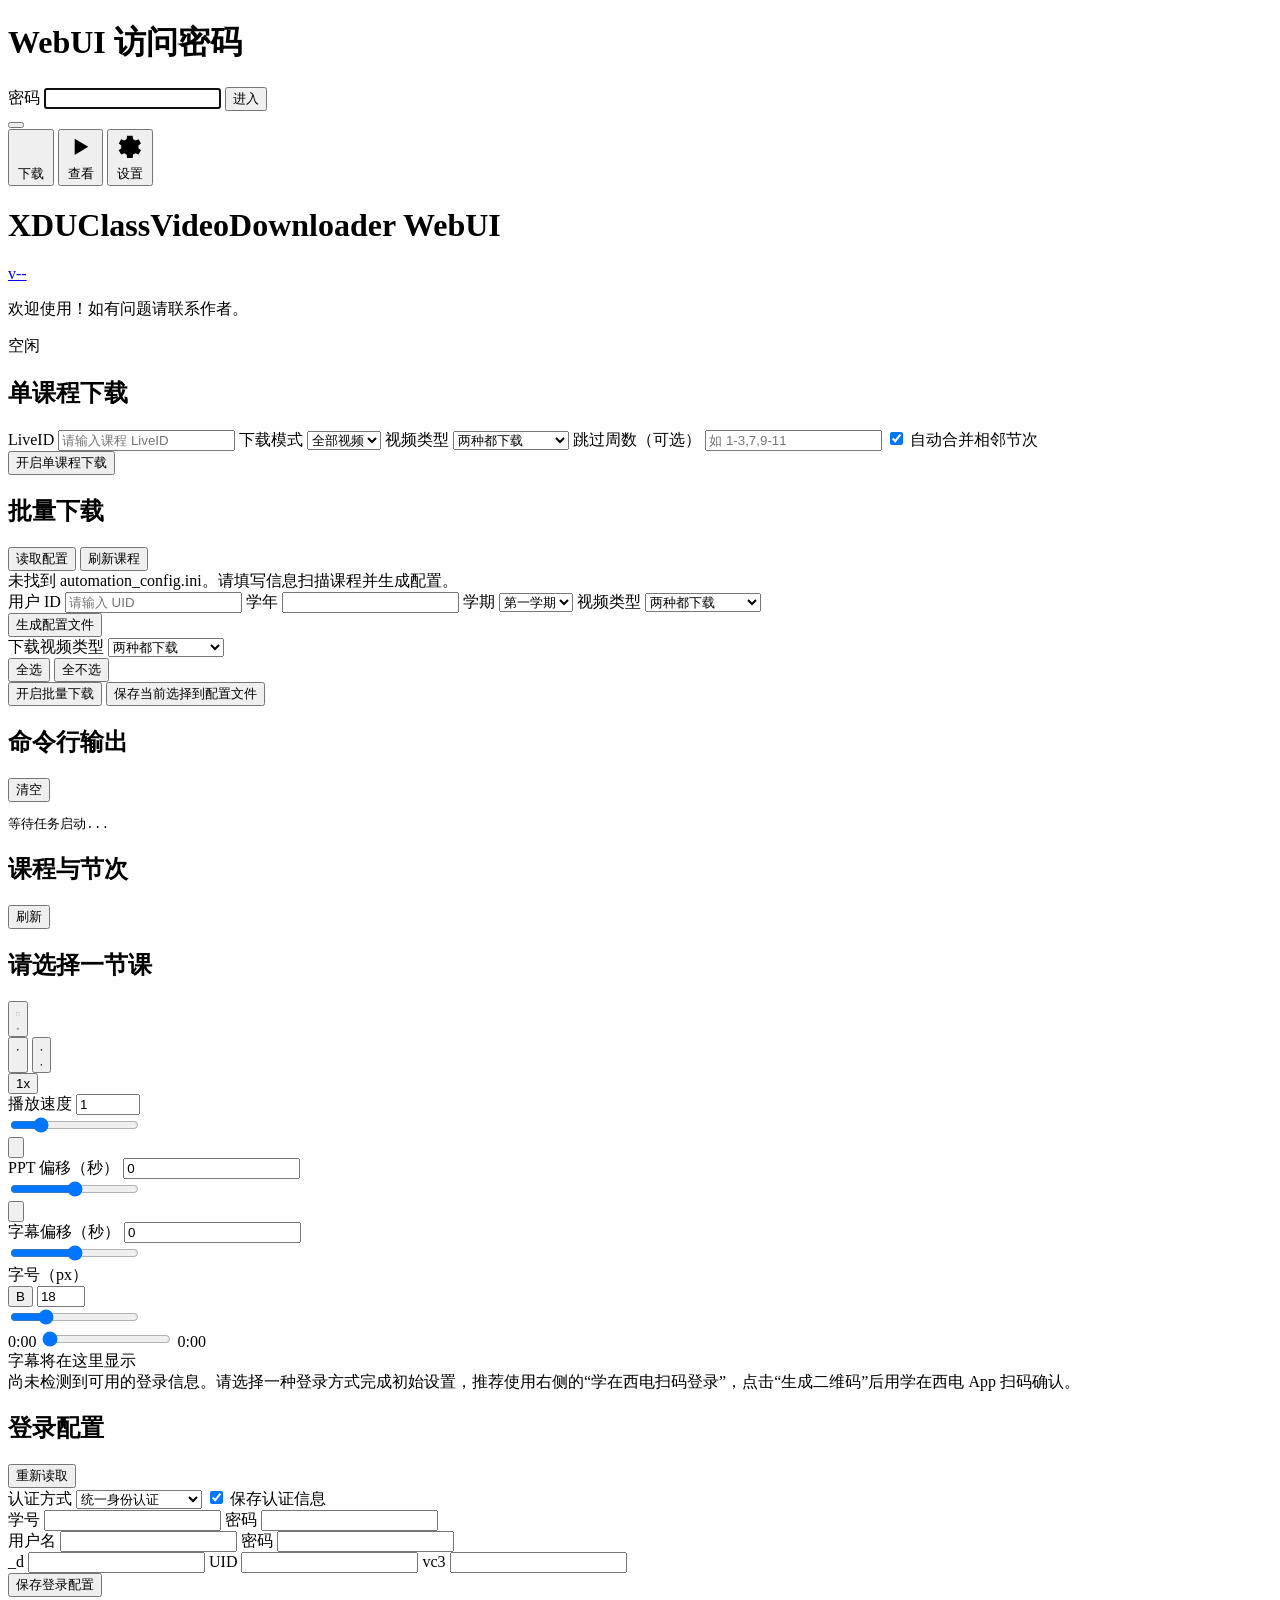
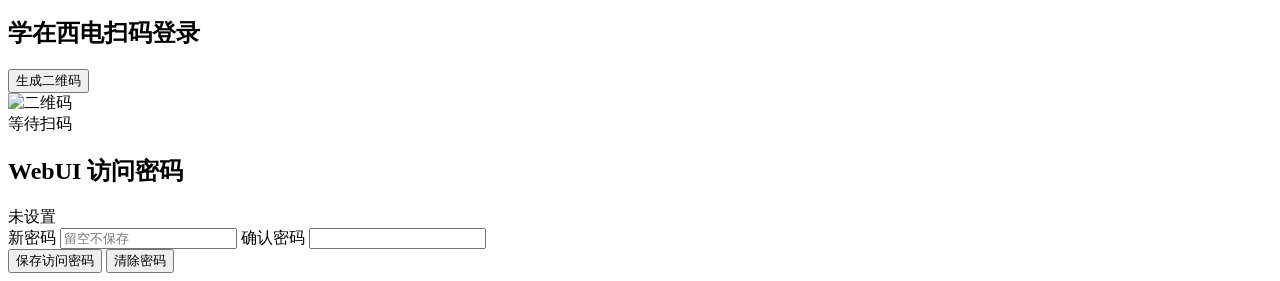
==== xduclassvideodownloader/web/static/index.html @ 501fb2ee "Refactor application into core, CLI and web packages" ====
<!doctype html>
<html lang="zh-CN">
<head>
  <meta charset="utf-8">
  <meta name="viewport" content="width=device-width, initial-scale=1">
  <title>XDUClassVideoDownloader WebUI</title>
  <link rel="stylesheet" href="/static/styles.css">
</head>
<body class="access-checking">
  <div id="accessGate" class="access-gate hidden">
    <form id="accessForm" class="access-card">
      <h1>WebUI 访问密码</h1>
      <label>
        密码
        <input id="accessPassword" type="password" autocomplete="current-password" autofocus>
      </label>
      <button class="primary-btn" type="submit">进入</button>
      <div id="accessError" class="access-error hidden"></div>
    </form>
  </div>
  <div class="app-shell">
    <aside class="sidebar">
      <button id="menuToggle" class="menu-toggle" type="button" aria-label="展开或折叠菜单" title="展开或折叠菜单">
        <span></span>
        <span></span>
        <span></span>
      </button>
      <nav class="nav">
        <button class="nav-item active" type="button" data-page="download" title="下载">
          <span class="nav-icon" aria-hidden="true">
            <svg viewBox="0 0 24 24"><path d="M12 4v10m0 0 4-4m-4 4-4-4M5 20h14"/></svg>
          </span>
          <span class="nav-label">下载</span>
        </button>
        <button class="nav-item" type="button" data-page="viewer" title="查看">
          <span class="nav-icon" aria-hidden="true">
            <svg viewBox="0 0 24 24"><path d="M7 5.5v13l11-6.5-11-6.5Z"/></svg>
          </span>
          <span class="nav-label">查看</span>
        </button>
        <button class="nav-item" type="button" data-page="settings" title="设置">
          <span class="nav-icon" aria-hidden="true">
            <svg viewBox="0 0 24 24"><path d="M12 8.5a3.5 3.5 0 1 1 0 7 3.5 3.5 0 0 1 0-7Z"/><path d="M19 12a7.4 7.4 0 0 0-.08-1.07l2.08-1.6-2-3.46-2.52 1a7.2 7.2 0 0 0-1.86-1.08L14.25 3h-4.5l-.37 2.79a7.2 7.2 0 0 0-1.86 1.08l-2.52-1-2 3.46 2.08 1.6a7.47 7.47 0 0 0 0 2.14L3 14.67l2 3.46 2.52-1c.56.45 1.19.82 1.86 1.08l.37 2.79h4.5l.37-2.79a7.2 7.2 0 0 0 1.86-1.08l2.52 1 2-3.46-2.08-1.6c.05-.35.08-.71.08-1.07Z"/></svg>
          </span>
          <span class="nav-label">设置</span>
        </button>
      </nav>
    </aside>

    <main class="main">
      <header class="topbar">
        <div>
          <div class="title-row">
            <h1>XDUClassVideoDownloader WebUI</h1>
            <a id="versionBadge" class="version-badge" href="https://github.com/lsy223622/XDUClassVideoDownloader/releases" target="_blank" rel="noreferrer">v--</a>
          </div>
          <p id="pageHint">欢迎使用！如有问题请联系作者。</p>
          <a id="updateNotice" class="update-notice hidden" href="https://github.com/lsy223622/XDUClassVideoDownloader/releases" target="_blank" rel="noreferrer"></a>
        </div>
        <div id="globalStatus" class="status-dot">空闲</div>
      </header>

      <section id="downloadPage" class="page active">
        <div class="grid two-col">
          <section class="panel">
            <div class="panel-header">
              <h2>单课程下载</h2>
            </div>
            <div class="form-grid">
              <label>
                LiveID
                <input id="singleLiveId" type="text" inputmode="numeric" placeholder="请输入课程 LiveID">
              </label>
              <label>
                下载模式
                <select id="singleMode">
                  <option value="0">全部视频</option>
                  <option value="1">单节课</option>
                  <option value="2">半节课</option>
                </select>
              </label>
              <label>
                视频类型
                <select id="singleVideoType">
                  <option value="both">两种都下载</option>
                  <option value="ppt">仅 pptVideo</option>
                  <option value="teacher">仅 teacherTrack</option>
                </select>
              </label>
              <label>
                跳过周数（可选）
                <input id="singleSkipWeeks" type="text" placeholder="如 1-3,7,9-11">
              </label>
              <label class="check-row">
                <input id="singleMerge" type="checkbox" checked>
                <span>自动合并相邻节次</span>
              </label>
            </div>
            <button id="startSingle" class="primary-btn" type="button">开启单课程下载</button>
          </section>

          <section class="panel">
            <div class="panel-header">
              <h2>批量下载</h2>
              <div class="inline-actions">
                <button id="reloadAutomation" class="ghost-btn" type="button">读取配置</button>
                <button id="refreshAutomation" class="ghost-btn" type="button">刷新课程</button>
              </div>
            </div>
            <div id="automationMissing" class="hidden">
              <div class="notice">未找到 automation_config.ini。请填写信息扫描课程并生成配置。</div>
              <div class="form-grid compact">
                <label>
                  用户 ID
                  <input id="batchUid" type="text" inputmode="numeric" placeholder="请输入 UID">
                </label>
                <label>
                  学年
                  <input id="batchYear" type="number">
                </label>
                <label>
                  学期
                  <select id="batchTerm">
                    <option value="1">第一学期</option>
                    <option value="2">第二学期</option>
                  </select>
                </label>
                <label>
                  视频类型
                  <select id="batchInitVideoType">
                    <option value="both">两种都下载</option>
                    <option value="ppt">仅 pptVideo</option>
                    <option value="teacher">仅 teacherTrack</option>
                  </select>
                </label>
              </div>
              <div class="button-with-loader">
                <button id="initAutomation" class="secondary-btn" type="button">生成配置文件</button>
                <span id="initAutomationSpinner" class="spinner hidden" aria-hidden="true"></span>
              </div>
            </div>

            <div id="automationReady" class="hidden">
              <div class="batch-toolbar">
                <label>
                  下载视频类型
                  <select id="batchVideoType">
                    <option value="both">两种都下载</option>
                    <option value="ppt">仅 pptVideo</option>
                    <option value="teacher">仅 teacherTrack</option>
                  </select>
                </label>
                <div class="inline-actions">
                  <button id="selectAllCourses" class="ghost-btn" type="button">全选</button>
                  <button id="selectNoCourses" class="ghost-btn" type="button">全不选</button>
                </div>
              </div>
              <div id="courseList" class="course-list"></div>
              <div class="batch-footer">
                <button id="startBatch" class="primary-btn" type="button">开启批量下载</button>
                <button id="saveCourseSelection" class="secondary-btn" type="button">保存当前选择到配置文件</button>
              </div>
            </div>
          </section>
        </div>

        <section class="panel terminal-panel">
          <div class="panel-header">
            <div class="terminal-title">
              <h2>命令行输出</h2>
              <span id="streamIndicator" class="stream-indicator" title="输出流状态"></span>
            </div>
            <button id="clearOutput" class="ghost-btn" type="button">清空</button>
          </div>
          <pre id="terminalOutput" class="terminal">等待任务启动...</pre>
        </section>
      </section>

      <section id="viewerPage" class="page">
        <div class="viewer-layout">
          <section class="panel library-panel">
            <div class="panel-header">
              <h2>课程与节次</h2>
              <button id="reloadLibrary" class="ghost-btn" type="button">刷新</button>
            </div>
            <div id="libraryList" class="library-list"></div>
          </section>
          <section class="panel player-panel">
            <div class="panel-header">
              <h2 id="viewerTitle">请选择一节课</h2>
              <button id="maximizePlayer" class="icon-btn" type="button" title="最大化视频块" aria-label="最大化视频块">
                <svg class="expand-icon" viewBox="0 0 24 24"><path d="M8 3H3v5M16 3h5v5M8 21H3v-5M21 16v5h-5"/></svg>
                <svg class="collapse-icon" viewBox="0 0 24 24"><path d="M4 9h5V4M20 9h-5V4M9 20v-5H4M15 20v-5h5"/></svg>
              </button>
            </div>
            <div id="videoGrid" class="video-grid"></div>
            <div class="player-controls">
              <div class="player-buttons">
                <button id="playerPlayPause" class="icon-btn control-icon-btn" type="button" title="播放/暂停" aria-label="播放/暂停">
                  <svg class="play-icon" viewBox="0 0 24 24"><path d="M8 5v14l11-7-11-7Z"/></svg>
                  <svg class="pause-icon" viewBox="0 0 24 24"><path d="M8 5v14M16 5v14"/></svg>
                </button>
                <button id="playerMute" class="icon-btn control-icon-btn" type="button" title="静音/取消静音" aria-label="静音/取消静音">
                  <svg class="volume-icon" viewBox="0 0 24 24"><path d="M4 9v6h4l5 4V5L8 9H4Z"/><path d="M16 9.5a4 4 0 0 1 0 5"/><path d="M18.5 7a7 7 0 0 1 0 10"/></svg>
                  <svg class="muted-icon" viewBox="0 0 24 24"><path d="M4 9v6h4l5 4V5L8 9H4Z"/><path d="m20 9.5-5 5m0-5 5 5"/></svg>
                </button>
                <div class="control-menu-wrap">
                  <button id="playbackSpeedSettings" class="icon-btn control-icon-btn text-icon-btn" type="button" title="播放速度" aria-label="播放速度">1x</button>
                  <div id="playbackSpeedMenu" class="control-popover hidden">
                    <div class="control-row">
                      <label for="playbackSpeedInput">播放速度</label>
                      <input id="playbackSpeedInput" type="number" min="0.25" max="4" step="0.05" value="1">
                    </div>
                    <div class="range-wrap">
                      <input id="playbackSpeedRange" type="range" min="0.5" max="3" step="0.05" value="1" data-default-value="1">
                      <span class="range-default-dot" aria-hidden="true"></span>
                    </div>
                  </div>
                </div>
                <div class="control-menu-wrap">
                  <button id="videoOffsetSettings" class="icon-btn control-icon-btn" type="button" title="视频时间偏移" aria-label="视频时间偏移">
                    <svg viewBox="0 0 24 24"><path d="M12 6v6l4 2"/><path d="M21 12a9 9 0 1 1-3.2-6.9"/><path d="M21 3v6h-6"/></svg>
                  </button>
                  <div id="videoOffsetMenu" class="control-popover hidden">
                    <div class="control-row">
                      <label for="pptOffsetInput">PPT 偏移（秒）</label>
                      <input id="pptOffsetInput" type="number" step="0.01" value="0">
                    </div>
                    <div class="range-wrap">
                      <input id="pptOffsetRange" type="range" min="-10" max="10" step="0.1" value="0" data-default-value="0">
                      <span class="range-default-dot" aria-hidden="true"></span>
                    </div>
                  </div>
                </div>
                <div class="control-menu-wrap">
                  <button id="subtitleSettings" class="icon-btn control-icon-btn" type="button" title="字幕设置" aria-label="字幕设置">
                    <svg viewBox="0 0 24 24"><path d="M4 7h10M18 7h2M4 17h2M10 17h10M12 5v4M8 15v4"/></svg>
                  </button>
                  <div id="subtitleSettingsMenu" class="control-popover hidden">
                    <div class="control-row">
                      <label for="subtitleOffsetInput">字幕偏移（秒）</label>
                      <input id="subtitleOffsetInput" type="number" step="0.01" value="0">
                    </div>
                    <div class="range-wrap">
                      <input id="subtitleOffsetRange" type="range" min="-10" max="10" step="0.1" value="0" data-default-value="0">
                      <span class="range-default-dot" aria-hidden="true"></span>
                    </div>
                    <div class="control-row">
                      <label for="subtitleFontInput">字号（px）</label>
                      <div class="input-with-prefix">
                        <button id="subtitleBoldToggle" class="bold-toggle" type="button" title="粗体" aria-label="粗体">B</button>
                        <input id="subtitleFontInput" type="number" min="10" max="72" step="1" value="18">
                      </div>
                    </div>
                    <div class="range-wrap">
                      <input id="subtitleFontRange" type="range" min="12" max="36" step="1" value="18" data-default-value="18">
                      <span class="range-default-dot" aria-hidden="true"></span>
                    </div>
                  </div>
                </div>
              </div>
              <div class="player-progress">
                <span id="playerCurrentTime">0:00</span>
                <input id="playerProgress" type="range" min="0" max="1000" step="1" value="0">
                <span id="playerDuration">0:00</span>
              </div>
            </div>
            <div class="subtitle-panel">
              <div id="subtitleBlock" class="subtitle-block">字幕将在这里显示</div>
            </div>
          </section>
        </div>
      </section>

      <section id="settingsPage" class="page">
        <div id="initialSetupGuide" class="notice setup-guide hidden">
          尚未检测到可用的登录信息。请选择一种登录方式完成初始设置，推荐使用右侧的“学在西电扫码登录”，点击“生成二维码”后用学在西电 App 扫码确认。
        </div>
        <div class="grid two-col">
          <section class="panel">
            <div class="panel-header">
              <h2>登录配置</h2>
              <button id="reloadAuth" class="ghost-btn" type="button">重新读取</button>
            </div>
            <div class="form-grid">
              <label>
                认证方式
                <select id="authMethod">
                  <option value="ids">统一身份认证</option>
                  <option value="chaoxing">超星账号密码</option>
                  <option value="cookies">手动 Cookie</option>
                  <option value="chaoxing_qr">学在西电扫码登录</option>
                </select>
              </label>
              <label class="check-row">
                <input id="saveAuthInfo" type="checkbox" checked>
                <span>保存认证信息</span>
              </label>
            </div>
            <div class="auth-block" data-auth-block="ids">
              <label>学号 <input id="idsUsername" type="text"></label>
              <label>密码 <input id="idsPassword" type="password"></label>
            </div>
            <div class="auth-block hidden" data-auth-block="chaoxing">
              <label>用户名 <input id="chaoxingUsername" type="text"></label>
              <label>密码 <input id="chaoxingPassword" type="password"></label>
            </div>
            <div class="auth-block hidden" data-auth-block="cookies">
              <label>_d <input id="cookieD" type="text"></label>
              <label>UID <input id="cookieUid" type="text"></label>
              <label>vc3 <input id="cookieVc3" type="text"></label>
            </div>
            <button id="saveAuth" class="primary-btn" type="button">保存登录配置</button>
          </section>

          <section class="panel">
            <div class="panel-header">
              <h2>学在西电扫码登录</h2>
            </div>
            <button id="startQr" class="secondary-btn" type="button">生成二维码</button>
            <div id="qrBox" class="qr-box hidden">
              <div id="qrLoading" class="qr-placeholder hidden" aria-live="polite">
                <span class="spinner" aria-hidden="true"></span>
              </div>
              <img id="qrImage" class="hidden" alt="二维码">
              <div id="qrStatus" class="notice">等待扫码</div>
            </div>
          </section>

          <section id="webuiPasswordPanel" class="panel">
            <div class="panel-header">
              <h2>WebUI 访问密码</h2>
              <span id="webuiPasswordState" class="muted-text">未设置</span>
            </div>
            <div class="form-grid">
              <label>
                新密码
                <input id="webuiPassword" type="password" autocomplete="new-password" placeholder="留空不保存">
              </label>
              <label>
                确认密码
                <input id="webuiPasswordConfirm" type="password" autocomplete="new-password">
              </label>
            </div>
            <div class="inline-actions">
              <button id="saveWebuiPassword" class="primary-btn" type="button">保存访问密码</button>
              <button id="clearWebuiPassword" class="ghost-btn" type="button">清除密码</button>
            </div>
          </section>
        </div>
      </section>
    </main>
  </div>
  <script src="/static/app.js"></script>
</body>
</html>
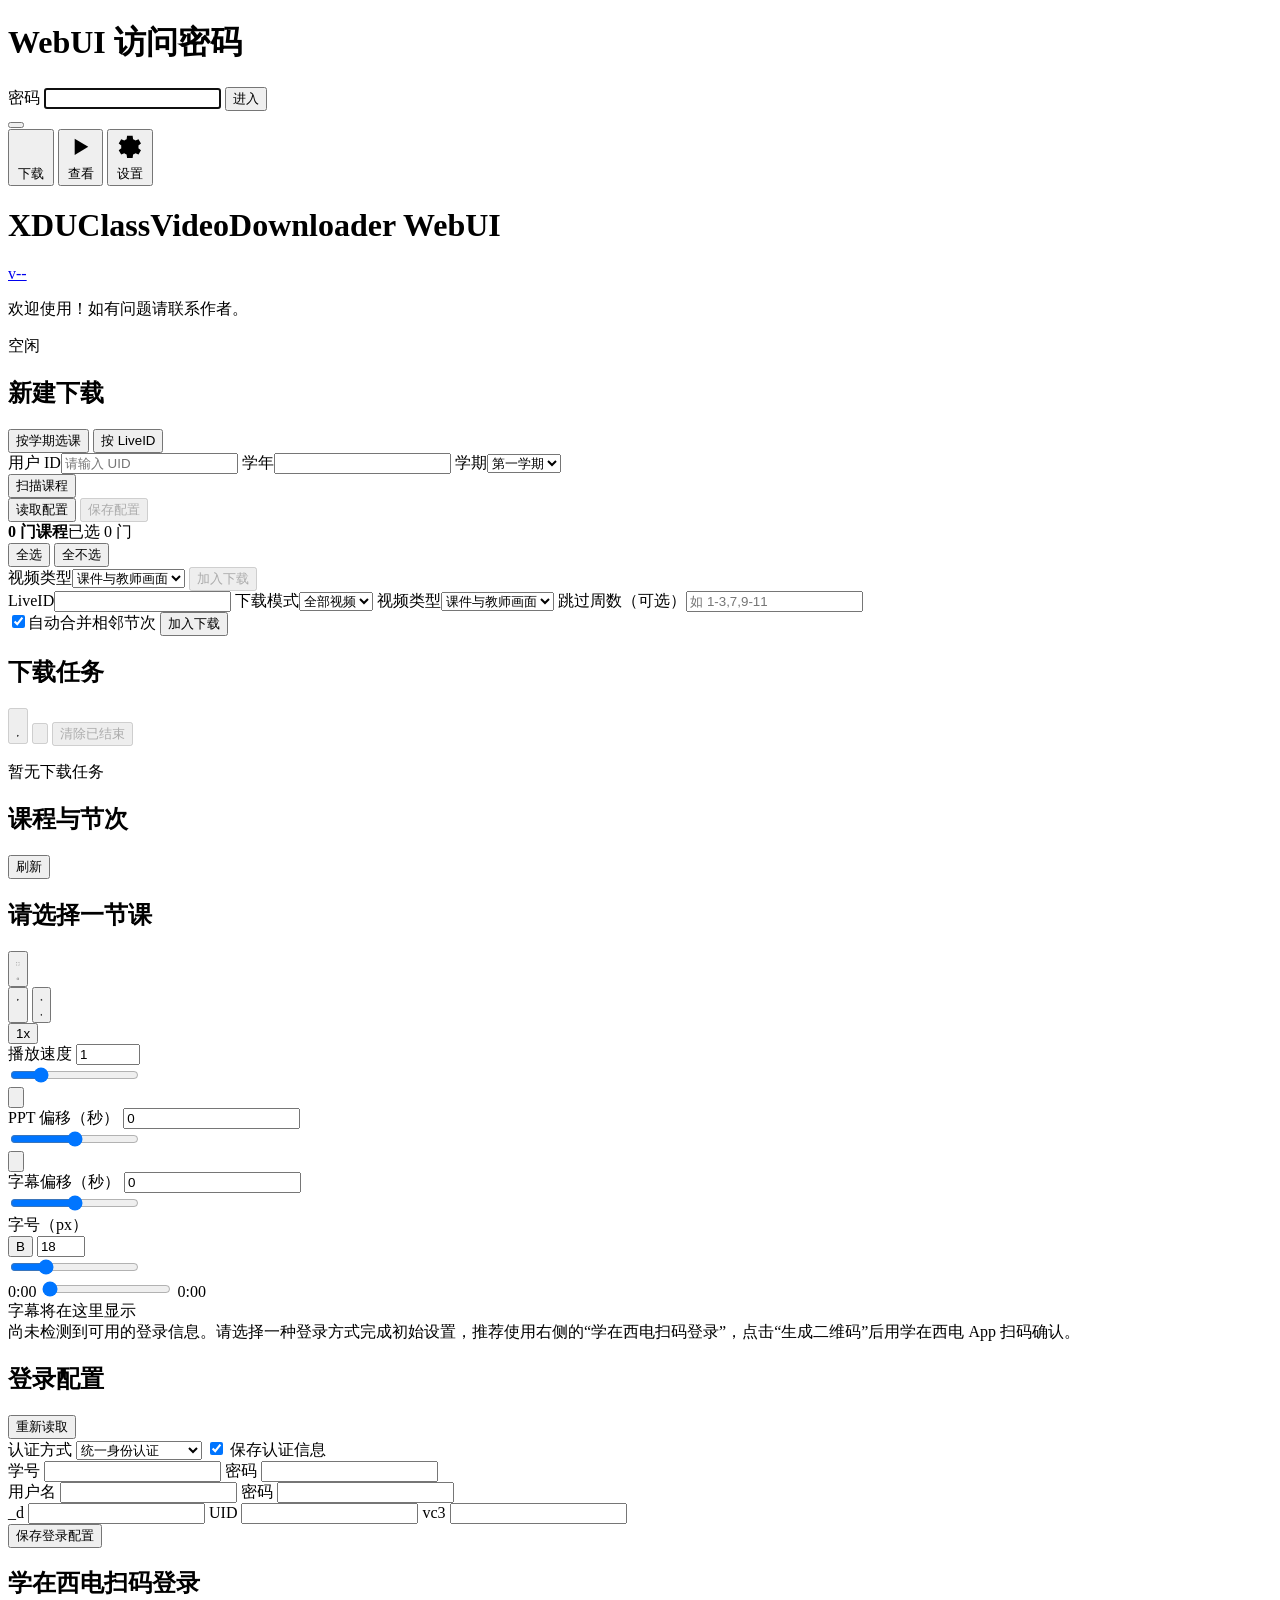
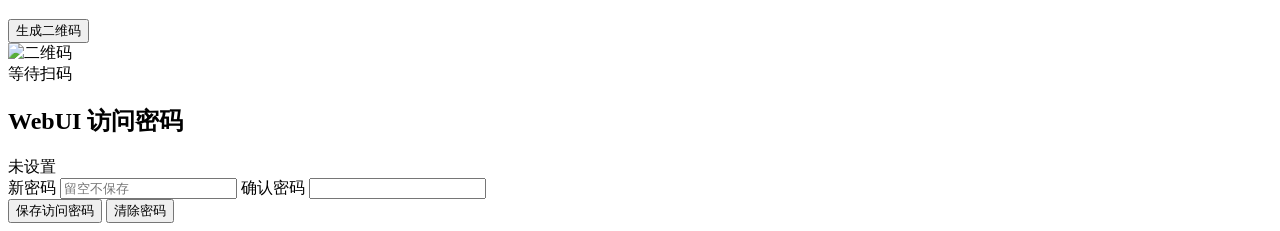
==== commit 722216e7: "Implement native WebUI download queue" ====
--- a/xduclassvideodownloader/web/static/index.html
+++ b/xduclassvideodownloader/web/static/index.html
@@ -61,119 +61,93 @@
       </header>
 
       <section id="downloadPage" class="page active">
-        <div class="grid two-col">
+        <p id="downloadNotice" class="notice hidden" role="status"></p>
+        <div class="grid two-col download-grid">
           <section class="panel">
             <div class="panel-header">
-              <h2>单课程下载</h2>
-            </div>
-            <div class="form-grid">
-              <label>
-                LiveID
-                <input id="singleLiveId" type="text" inputmode="numeric" placeholder="请输入课程 LiveID">
-              </label>
-              <label>
-                下载模式
-                <select id="singleMode">
+              <h2>新建下载</h2>
+              <div class="inline-actions" aria-label="下载方式">
+                <button id="batchMode" class="secondary-btn" type="button" aria-pressed="true">按学期选课</button>
+                <button id="liveMode" class="secondary-btn" type="button" aria-pressed="false">按 LiveID</button>
+              </div>
+            </div>
+
+            <div id="batchDownload" class="download-form">
+              <form id="scanCourses" class="download-form">
+                <div class="form-grid download-term">
+                  <label>用户 ID<input id="batchUid" inputmode="numeric" placeholder="请输入 UID" required></label>
+                  <label>学年<input id="batchYear" type="number" required></label>
+                  <label>学期<select id="batchTerm">
+                    <option value="1">第一学期</option>
+                    <option value="2">第二学期</option>
+                  </select></label>
+                </div>
+                <div class="download-toolbar">
+                  <button id="scanButton" class="secondary-btn" type="submit">扫描课程</button>
+                  <div class="inline-actions">
+                    <button id="reloadAutomation" class="ghost-btn" type="button">读取配置</button>
+                    <button id="saveCourseSelection" class="ghost-btn" type="button" disabled>保存配置</button>
+                  </div>
+                </div>
+              </form>
+              <div class="download-toolbar">
+                <div class="inline-actions"><strong id="courseCount">0 门课程</strong><span id="selectedCount" class="course-meta">已选 0 门</span></div>
+                <div class="inline-actions">
+                  <button id="selectAllCourses" class="ghost-btn" type="button">全选</button>
+                  <button id="selectNoCourses" class="ghost-btn" type="button">全不选</button>
+                </div>
+              </div>
+              <div id="courseList" class="course-list"></div>
+              <div class="download-toolbar download-submit">
+                <label>视频类型<select id="batchVideoType">
+                  <option value="both">课件与教师画面</option>
+                  <option value="ppt">仅课件画面</option>
+                  <option value="teacher">仅教师画面</option>
+                </select></label>
+                <button id="startBatch" class="primary-btn" type="button" disabled>加入下载</button>
+              </div>
+            </div>
+
+            <form id="singleDownload" class="download-form hidden">
+              <div class="form-grid">
+                <label>LiveID<input id="singleLiveId" inputmode="numeric" pattern="[0-9]+" required></label>
+                <label>下载模式<select id="singleMode">
                   <option value="0">全部视频</option>
                   <option value="1">单节课</option>
                   <option value="2">半节课</option>
-                </select>
-              </label>
-              <label>
-                视频类型
-                <select id="singleVideoType">
-                  <option value="both">两种都下载</option>
-                  <option value="ppt">仅 pptVideo</option>
-                  <option value="teacher">仅 teacherTrack</option>
-                </select>
-              </label>
-              <label>
-                跳过周数（可选）
-                <input id="singleSkipWeeks" type="text" placeholder="如 1-3,7,9-11">
-              </label>
-              <label class="check-row">
-                <input id="singleMerge" type="checkbox" checked>
-                <span>自动合并相邻节次</span>
-              </label>
-            </div>
-            <button id="startSingle" class="primary-btn" type="button">开启单课程下载</button>
+                </select></label>
+                <label>视频类型<select id="singleVideoType">
+                  <option value="both">课件与教师画面</option>
+                  <option value="ppt">仅课件画面</option>
+                  <option value="teacher">仅教师画面</option>
+                </select></label>
+                <label>跳过周数（可选）<input id="singleSkipWeeks" placeholder="如 1-3,7,9-11"></label>
+              </div>
+              <div class="download-toolbar">
+                <label class="check-row"><input id="singleMerge" type="checkbox" checked>自动合并相邻节次</label>
+                <button id="startSingle" class="primary-btn" type="submit">加入下载</button>
+              </div>
+            </form>
           </section>
 
           <section class="panel">
             <div class="panel-header">
-              <h2>批量下载</h2>
-              <div class="inline-actions">
-                <button id="reloadAutomation" class="ghost-btn" type="button">读取配置</button>
-                <button id="refreshAutomation" class="ghost-btn" type="button">刷新课程</button>
-              </div>
-            </div>
-            <div id="automationMissing" class="hidden">
-              <div class="notice">未找到 automation_config.ini。请填写信息扫描课程并生成配置。</div>
-              <div class="form-grid compact">
-                <label>
-                  用户 ID
-                  <input id="batchUid" type="text" inputmode="numeric" placeholder="请输入 UID">
-                </label>
-                <label>
-                  学年
-                  <input id="batchYear" type="number">
-                </label>
-                <label>
-                  学期
-                  <select id="batchTerm">
-                    <option value="1">第一学期</option>
-                    <option value="2">第二学期</option>
-                  </select>
-                </label>
-                <label>
-                  视频类型
-                  <select id="batchInitVideoType">
-                    <option value="both">两种都下载</option>
-                    <option value="ppt">仅 pptVideo</option>
-                    <option value="teacher">仅 teacherTrack</option>
-                  </select>
-                </label>
-              </div>
-              <div class="button-with-loader">
-                <button id="initAutomation" class="secondary-btn" type="button">生成配置文件</button>
-                <span id="initAutomationSpinner" class="spinner hidden" aria-hidden="true"></span>
-              </div>
-            </div>
-
-            <div id="automationReady" class="hidden">
-              <div class="batch-toolbar">
-                <label>
-                  下载视频类型
-                  <select id="batchVideoType">
-                    <option value="both">两种都下载</option>
-                    <option value="ppt">仅 pptVideo</option>
-                    <option value="teacher">仅 teacherTrack</option>
-                  </select>
-                </label>
-                <div class="inline-actions">
-                  <button id="selectAllCourses" class="ghost-btn" type="button">全选</button>
-                  <button id="selectNoCourses" class="ghost-btn" type="button">全不选</button>
-                </div>
-              </div>
-              <div id="courseList" class="course-list"></div>
-              <div class="batch-footer">
-                <button id="startBatch" class="primary-btn" type="button">开启批量下载</button>
-                <button id="saveCourseSelection" class="secondary-btn" type="button">保存当前选择到配置文件</button>
-              </div>
-            </div>
-          </section>
-        </div>
-
-        <section class="panel terminal-panel">
-          <div class="panel-header">
-            <div class="terminal-title">
-              <h2>命令行输出</h2>
-              <span id="streamIndicator" class="stream-indicator" title="输出流状态"></span>
-            </div>
-            <button id="clearOutput" class="ghost-btn" type="button">清空</button>
-          </div>
-          <pre id="terminalOutput" class="terminal">等待任务启动...</pre>
-        </section>
+              <h2>下载任务</h2>
+              <div class="inline-actions download-controls">
+                <button id="pauseDownloads" class="ghost-btn download-icon-btn" type="button" title="暂停下载" aria-label="暂停下载" disabled>
+                  <svg viewBox="0 0 24 24" aria-hidden="true"><path d="M9 5v14m6-14v14"/></svg>
+                  <svg viewBox="0 0 24 24" aria-hidden="true" hidden><path d="M8 5v14l11-7z"/></svg>
+                </button>
+                <button id="stopDownloads" class="ghost-btn download-icon-btn" type="button" title="停止所有下载" aria-label="停止所有下载" disabled>
+                  <svg viewBox="0 0 24 24" aria-hidden="true"><rect x="6" y="6" width="12" height="12" rx="1"/></svg>
+                </button>
+                <button id="clearCompleted" class="ghost-btn" type="button" disabled>清除已结束</button>
+              </div>
+            </div>
+            <p id="emptyDownloadJobs" class="notice">暂无下载任务</p>
+            <div id="downloadJobs" class="download-jobs"></div>
+          </section>
+        </div>
       </section>
 
       <section id="viewerPage" class="page">
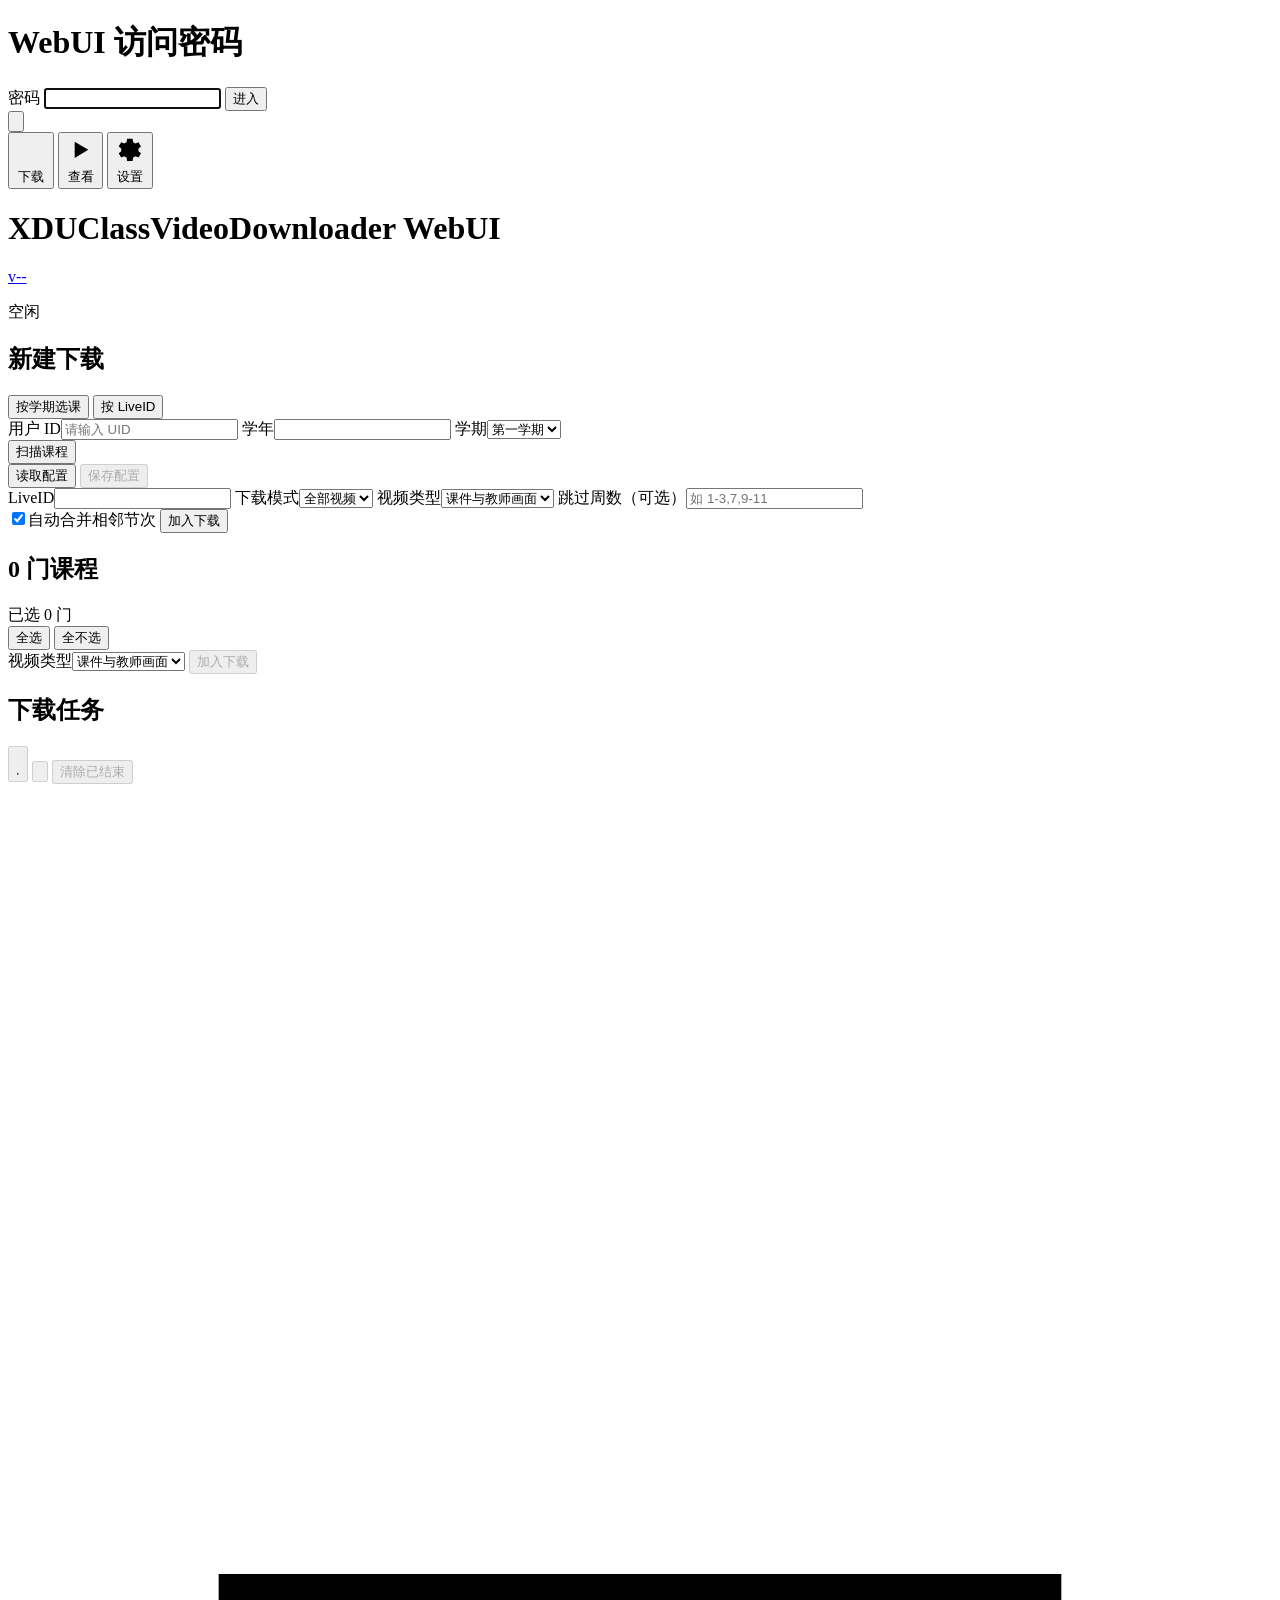
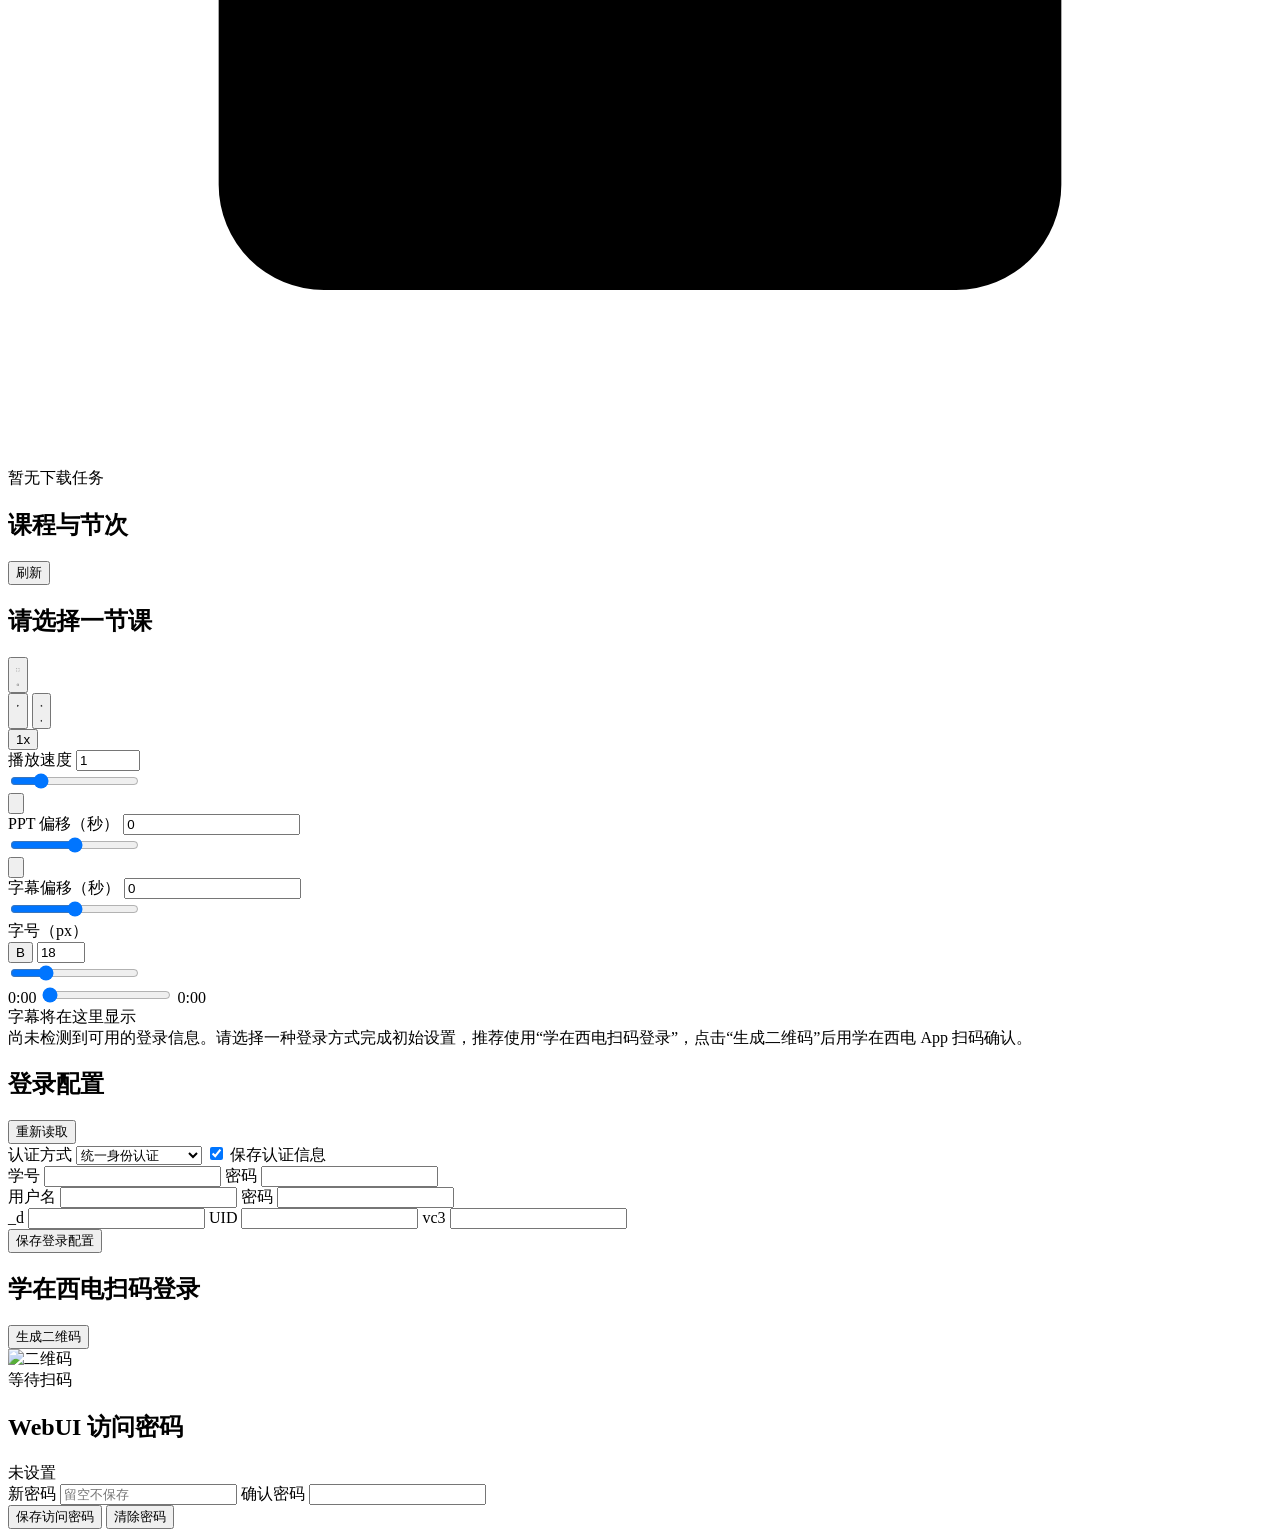
==== commit bbb0046b: "Redesign WebUI layout and color themes" ====
--- a/xduclassvideodownloader/web/static/index.html
+++ b/xduclassvideodownloader/web/static/index.html
@@ -21,12 +21,10 @@
   <div class="app-shell">
     <aside class="sidebar">
       <button id="menuToggle" class="menu-toggle" type="button" aria-label="展开或折叠菜单" title="展开或折叠菜单">
-        <span></span>
-        <span></span>
-        <span></span>
+        <svg viewBox="0 0 24 24" aria-hidden="true"><rect x="3" y="4" width="18" height="16" rx="2"/><path d="M9 4v16"/></svg>
       </button>
-      <nav class="nav">
-        <button class="nav-item active" type="button" data-page="download" title="下载">
+      <nav class="nav" aria-label="主导航">
+        <button class="nav-item active" type="button" data-page="download" title="下载" aria-current="page">
           <span class="nav-icon" aria-hidden="true">
             <svg viewBox="0 0 24 24"><path d="M12 4v10m0 0 4-4m-4 4-4-4M5 20h14"/></svg>
           </span>
@@ -47,32 +45,32 @@
       </nav>
     </aside>
 
+    <header class="topbar">
+      <div>
+        <div class="title-row">
+          <h1 lang="en">XDUClassVideoDownloader WebUI</h1>
+          <a id="versionBadge" class="version-badge" href="https://github.com/lsy223622/XDUClassVideoDownloader/releases" target="_blank" rel="noreferrer">v--</a>
+        </div>
+        <p id="updateError" class="hidden" role="status"></p>
+        <a id="updateNotice" class="update-notice hidden" href="https://github.com/lsy223622/XDUClassVideoDownloader/releases" target="_blank" rel="noreferrer"></a>
+      </div>
+      <div id="globalStatus" class="status-dot" role="status">空闲</div>
+    </header>
+
     <main class="main">
-      <header class="topbar">
-        <div>
-          <div class="title-row">
-            <h1>XDUClassVideoDownloader WebUI</h1>
-            <a id="versionBadge" class="version-badge" href="https://github.com/lsy223622/XDUClassVideoDownloader/releases" target="_blank" rel="noreferrer">v--</a>
-          </div>
-          <p id="pageHint">欢迎使用！如有问题请联系作者。</p>
-          <a id="updateNotice" class="update-notice hidden" href="https://github.com/lsy223622/XDUClassVideoDownloader/releases" target="_blank" rel="noreferrer"></a>
-        </div>
-        <div id="globalStatus" class="status-dot">空闲</div>
-      </header>
-
       <section id="downloadPage" class="page active">
         <p id="downloadNotice" class="notice hidden" role="status"></p>
-        <div class="grid two-col download-grid">
-          <section class="panel">
-            <div class="panel-header">
-              <h2>新建下载</h2>
-              <div class="inline-actions" aria-label="下载方式">
-                <button id="batchMode" class="secondary-btn" type="button" aria-pressed="true">按学期选课</button>
-                <button id="liveMode" class="secondary-btn" type="button" aria-pressed="false">按 LiveID</button>
-              </div>
-            </div>
-
-            <div id="batchDownload" class="download-form">
+        <div class="bento-grid download-grid">
+          <div class="download-compose">
+            <section class="panel download-source" aria-labelledby="downloadSourceTitle">
+              <div class="panel-header">
+                <h2 id="downloadSourceTitle">新建下载</h2>
+                <div class="mode-switch" role="group" aria-label="下载方式">
+                  <button id="batchMode" class="secondary-btn" type="button" aria-pressed="true">按学期选课</button>
+                  <button id="liveMode" class="secondary-btn" type="button" aria-pressed="false">按 LiveID</button>
+                </div>
+              </div>
+
               <form id="scanCourses" class="download-form">
                 <div class="form-grid download-term">
                   <label>用户 ID<input id="batchUid" inputmode="numeric" placeholder="请输入 UID" required></label>
@@ -90,8 +88,35 @@
                   </div>
                 </div>
               </form>
+
+              <form id="singleDownload" class="download-form hidden">
+                <div class="form-grid">
+                  <label>LiveID<input id="singleLiveId" inputmode="numeric" pattern="[0-9]+" required></label>
+                  <label>下载模式<select id="singleMode">
+                    <option value="0">全部视频</option>
+                    <option value="1">单节课</option>
+                    <option value="2">半节课</option>
+                  </select></label>
+                  <label>视频类型<select id="singleVideoType">
+                    <option value="both">课件与教师画面</option>
+                    <option value="ppt">仅课件画面</option>
+                    <option value="teacher">仅教师画面</option>
+                  </select></label>
+                  <label>跳过周数（可选）<input id="singleSkipWeeks" placeholder="如 1-3,7,9-11"></label>
+                </div>
+                <div class="download-toolbar">
+                  <label class="check-row"><input id="singleMerge" type="checkbox" checked>自动合并相邻节次</label>
+                  <button id="startSingle" class="primary-btn" type="submit">加入下载</button>
+                </div>
+              </form>
+            </section>
+
+            <section id="courseSelection" class="panel download-form" aria-labelledby="courseCount">
               <div class="download-toolbar">
-                <div class="inline-actions"><strong id="courseCount">0 门课程</strong><span id="selectedCount" class="course-meta">已选 0 门</span></div>
+                <div class="inline-actions">
+                  <h2 id="courseCount">0 门课程</h2>
+                  <span id="selectedCount" class="selection-badge">已选 0 门</span>
+                </div>
                 <div class="inline-actions">
                   <button id="selectAllCourses" class="ghost-btn" type="button">全选</button>
                   <button id="selectNoCourses" class="ghost-btn" type="button">全不选</button>
@@ -106,33 +131,12 @@
                 </select></label>
                 <button id="startBatch" class="primary-btn" type="button" disabled>加入下载</button>
               </div>
-            </div>
-
-            <form id="singleDownload" class="download-form hidden">
-              <div class="form-grid">
-                <label>LiveID<input id="singleLiveId" inputmode="numeric" pattern="[0-9]+" required></label>
-                <label>下载模式<select id="singleMode">
-                  <option value="0">全部视频</option>
-                  <option value="1">单节课</option>
-                  <option value="2">半节课</option>
-                </select></label>
-                <label>视频类型<select id="singleVideoType">
-                  <option value="both">课件与教师画面</option>
-                  <option value="ppt">仅课件画面</option>
-                  <option value="teacher">仅教师画面</option>
-                </select></label>
-                <label>跳过周数（可选）<input id="singleSkipWeeks" placeholder="如 1-3,7,9-11"></label>
-              </div>
-              <div class="download-toolbar">
-                <label class="check-row"><input id="singleMerge" type="checkbox" checked>自动合并相邻节次</label>
-                <button id="startSingle" class="primary-btn" type="submit">加入下载</button>
-              </div>
-            </form>
-          </section>
-
-          <section class="panel">
+            </section>
+          </div>
+
+          <section class="panel download-queue" aria-labelledby="downloadQueueTitle">
             <div class="panel-header">
-              <h2>下载任务</h2>
+              <h2 id="downloadQueueTitle">下载任务</h2>
               <div class="inline-actions download-controls">
                 <button id="pauseDownloads" class="ghost-btn download-icon-btn" type="button" title="暂停下载" aria-label="暂停下载" disabled>
                   <svg viewBox="0 0 24 24" aria-hidden="true"><path d="M9 5v14m6-14v14"/></svg>
@@ -144,7 +148,12 @@
                 <button id="clearCompleted" class="ghost-btn" type="button" disabled>清除已结束</button>
               </div>
             </div>
-            <p id="emptyDownloadJobs" class="notice">暂无下载任务</p>
+            <div id="emptyDownloadJobs" class="queue-empty">
+              <span class="queue-empty-icon" aria-hidden="true">
+                <svg viewBox="0 0 24 24"><path d="M12 3v11m0 0 4-4m-4 4-4-4M4 15v4a2 2 0 0 0 2 2h12a2 2 0 0 0 2-2v-4"/></svg>
+              </span>
+              <p>暂无下载任务</p>
+            </div>
             <div id="downloadJobs" class="download-jobs"></div>
           </section>
         </div>
@@ -186,7 +195,7 @@
                       <input id="playbackSpeedInput" type="number" min="0.25" max="4" step="0.05" value="1">
                     </div>
                     <div class="range-wrap">
-                      <input id="playbackSpeedRange" type="range" min="0.5" max="3" step="0.05" value="1" data-default-value="1">
+                      <input id="playbackSpeedRange" aria-label="播放速度" type="range" min="0.5" max="3" step="0.05" value="1" data-default-value="1">
                       <span class="range-default-dot" aria-hidden="true"></span>
                     </div>
                   </div>
@@ -201,7 +210,7 @@
                       <input id="pptOffsetInput" type="number" step="0.01" value="0">
                     </div>
                     <div class="range-wrap">
-                      <input id="pptOffsetRange" type="range" min="-10" max="10" step="0.1" value="0" data-default-value="0">
+                      <input id="pptOffsetRange" aria-label="课件时间偏移" type="range" min="-10" max="10" step="0.1" value="0" data-default-value="0">
                       <span class="range-default-dot" aria-hidden="true"></span>
                     </div>
                   </div>
@@ -216,7 +225,7 @@
                       <input id="subtitleOffsetInput" type="number" step="0.01" value="0">
                     </div>
                     <div class="range-wrap">
-                      <input id="subtitleOffsetRange" type="range" min="-10" max="10" step="0.1" value="0" data-default-value="0">
+                      <input id="subtitleOffsetRange" aria-label="字幕时间偏移" type="range" min="-10" max="10" step="0.1" value="0" data-default-value="0">
                       <span class="range-default-dot" aria-hidden="true"></span>
                     </div>
                     <div class="control-row">
@@ -227,7 +236,7 @@
                       </div>
                     </div>
                     <div class="range-wrap">
-                      <input id="subtitleFontRange" type="range" min="12" max="36" step="1" value="18" data-default-value="18">
+                      <input id="subtitleFontRange" aria-label="字幕字号" type="range" min="12" max="36" step="1" value="18" data-default-value="18">
                       <span class="range-default-dot" aria-hidden="true"></span>
                     </div>
                   </div>
@@ -235,7 +244,7 @@
               </div>
               <div class="player-progress">
                 <span id="playerCurrentTime">0:00</span>
-                <input id="playerProgress" type="range" min="0" max="1000" step="1" value="0">
+                <input id="playerProgress" aria-label="播放进度" type="range" min="0" max="1000" step="1" value="0">
                 <span id="playerDuration">0:00</span>
               </div>
             </div>
@@ -248,12 +257,12 @@
 
       <section id="settingsPage" class="page">
         <div id="initialSetupGuide" class="notice setup-guide hidden">
-          尚未检测到可用的登录信息。请选择一种登录方式完成初始设置，推荐使用右侧的“学在西电扫码登录”，点击“生成二维码”后用学在西电 App 扫码确认。
-        </div>
-        <div class="grid two-col">
-          <section class="panel">
+          尚未检测到可用的登录信息。请选择一种登录方式完成初始设置，推荐使用“学在西电扫码登录”，点击“生成二维码”后用学在西电 App 扫码确认。
+        </div>
+        <div class="bento-grid settings-grid">
+          <section class="panel auth-panel" aria-labelledby="authTitle">
             <div class="panel-header">
-              <h2>登录配置</h2>
+              <h2 id="authTitle">登录配置</h2>
               <button id="reloadAuth" class="ghost-btn" type="button">重新读取</button>
             </div>
             <div class="form-grid">
@@ -287,40 +296,42 @@
             <button id="saveAuth" class="primary-btn" type="button">保存登录配置</button>
           </section>
 
-          <section class="panel">
-            <div class="panel-header">
-              <h2>学在西电扫码登录</h2>
-            </div>
-            <button id="startQr" class="secondary-btn" type="button">生成二维码</button>
-            <div id="qrBox" class="qr-box hidden">
-              <div id="qrLoading" class="qr-placeholder hidden" aria-live="polite">
-                <span class="spinner" aria-hidden="true"></span>
-              </div>
-              <img id="qrImage" class="hidden" alt="二维码">
-              <div id="qrStatus" class="notice">等待扫码</div>
-            </div>
-          </section>
-
-          <section id="webuiPasswordPanel" class="panel">
-            <div class="panel-header">
-              <h2>WebUI 访问密码</h2>
-              <span id="webuiPasswordState" class="muted-text">未设置</span>
-            </div>
-            <div class="form-grid">
-              <label>
-                新密码
-                <input id="webuiPassword" type="password" autocomplete="new-password" placeholder="留空不保存">
-              </label>
-              <label>
-                确认密码
-                <input id="webuiPasswordConfirm" type="password" autocomplete="new-password">
-              </label>
-            </div>
-            <div class="inline-actions">
-              <button id="saveWebuiPassword" class="primary-btn" type="button">保存访问密码</button>
-              <button id="clearWebuiPassword" class="ghost-btn" type="button">清除密码</button>
-            </div>
-          </section>
+          <div class="settings-side">
+            <section class="panel qr-panel">
+              <div class="panel-header">
+                <h2>学在西电扫码登录</h2>
+                <button id="startQr" class="secondary-btn" type="button">生成二维码</button>
+              </div>
+              <div id="qrBox" class="qr-box hidden">
+                <div id="qrLoading" class="qr-placeholder hidden" aria-live="polite">
+                  <span class="spinner" aria-hidden="true"></span>
+                </div>
+                <img id="qrImage" class="hidden" alt="二维码">
+                <div id="qrStatus" class="notice">等待扫码</div>
+              </div>
+            </section>
+
+            <section id="webuiPasswordPanel" class="panel">
+              <div class="panel-header">
+                <h2>WebUI 访问密码</h2>
+                <span id="webuiPasswordState" class="muted-text">未设置</span>
+              </div>
+              <div class="form-grid">
+                <label>
+                  新密码
+                  <input id="webuiPassword" type="password" autocomplete="new-password" placeholder="留空不保存">
+                </label>
+                <label>
+                  确认密码
+                  <input id="webuiPasswordConfirm" type="password" autocomplete="new-password">
+                </label>
+              </div>
+              <div class="inline-actions">
+                <button id="saveWebuiPassword" class="primary-btn" type="button">保存访问密码</button>
+                <button id="clearWebuiPassword" class="ghost-btn" type="button">清除密码</button>
+              </div>
+            </section>
+          </div>
         </div>
       </section>
     </main>
